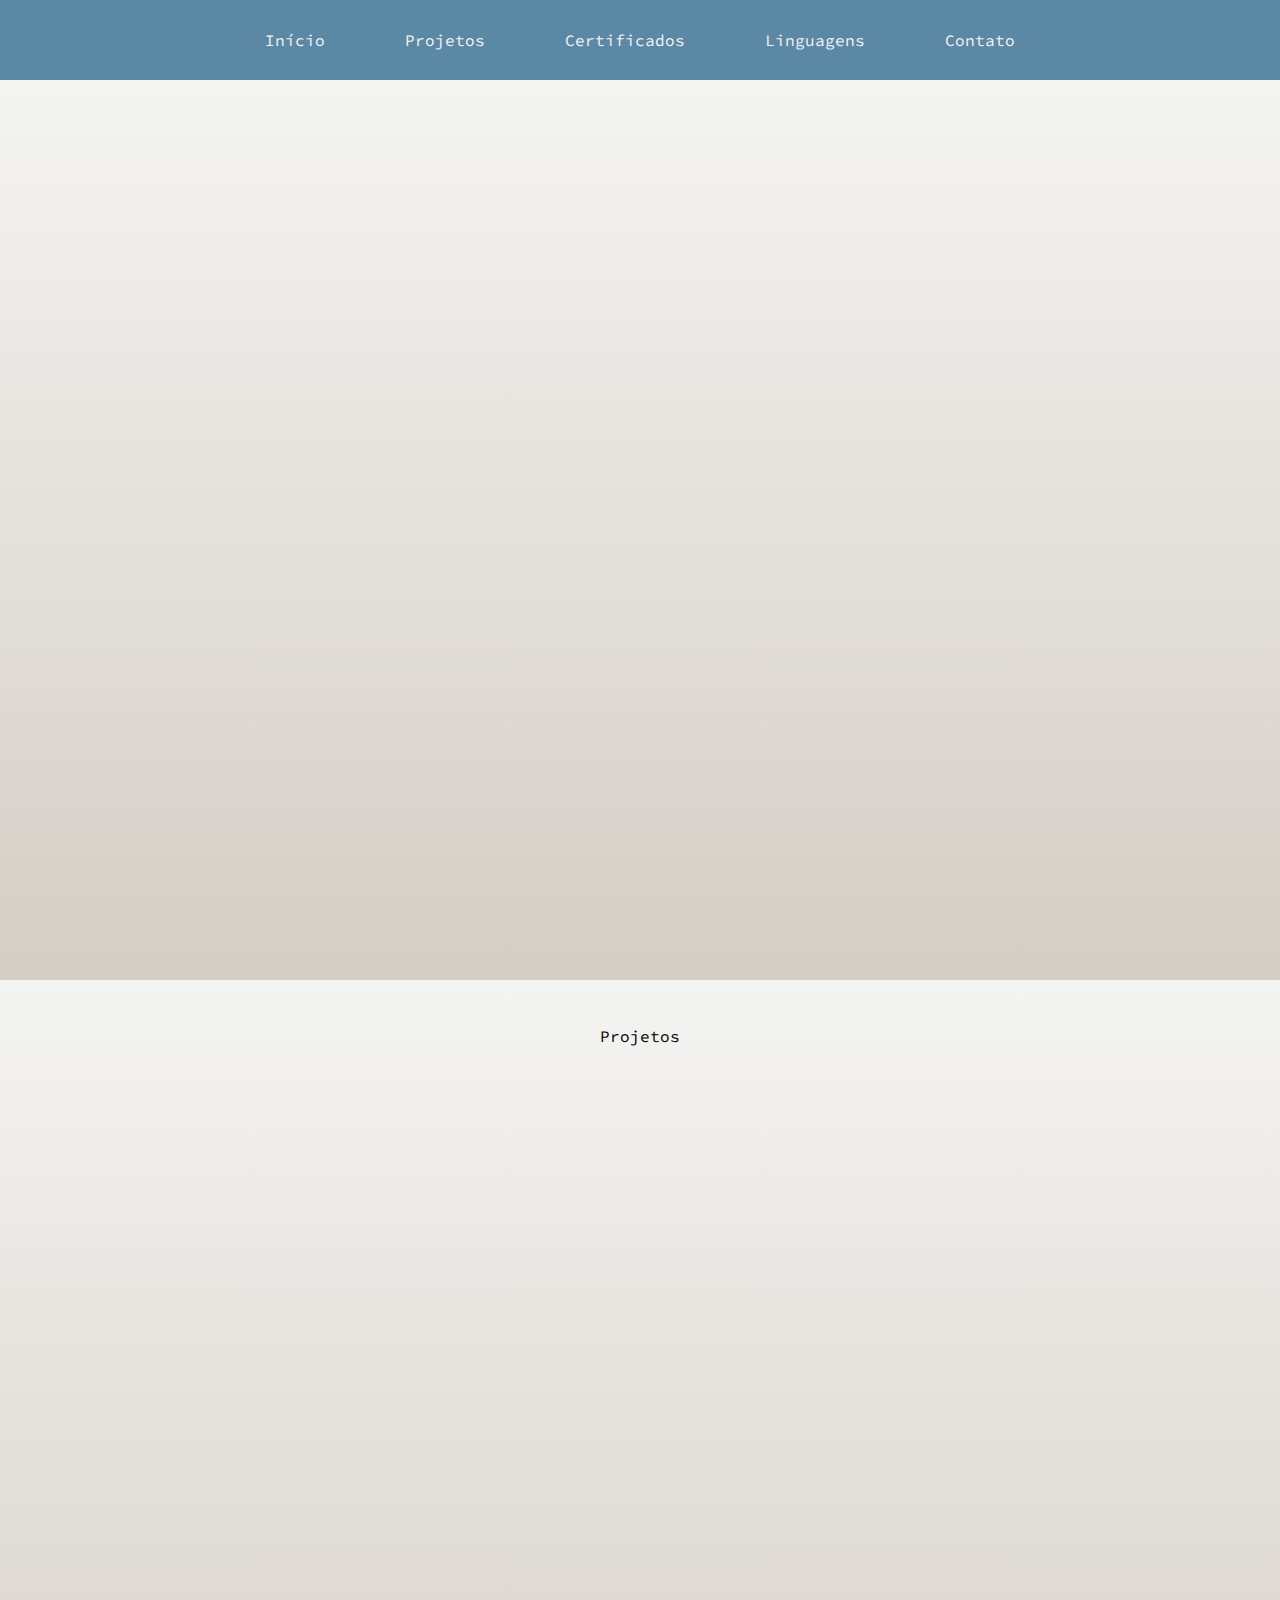
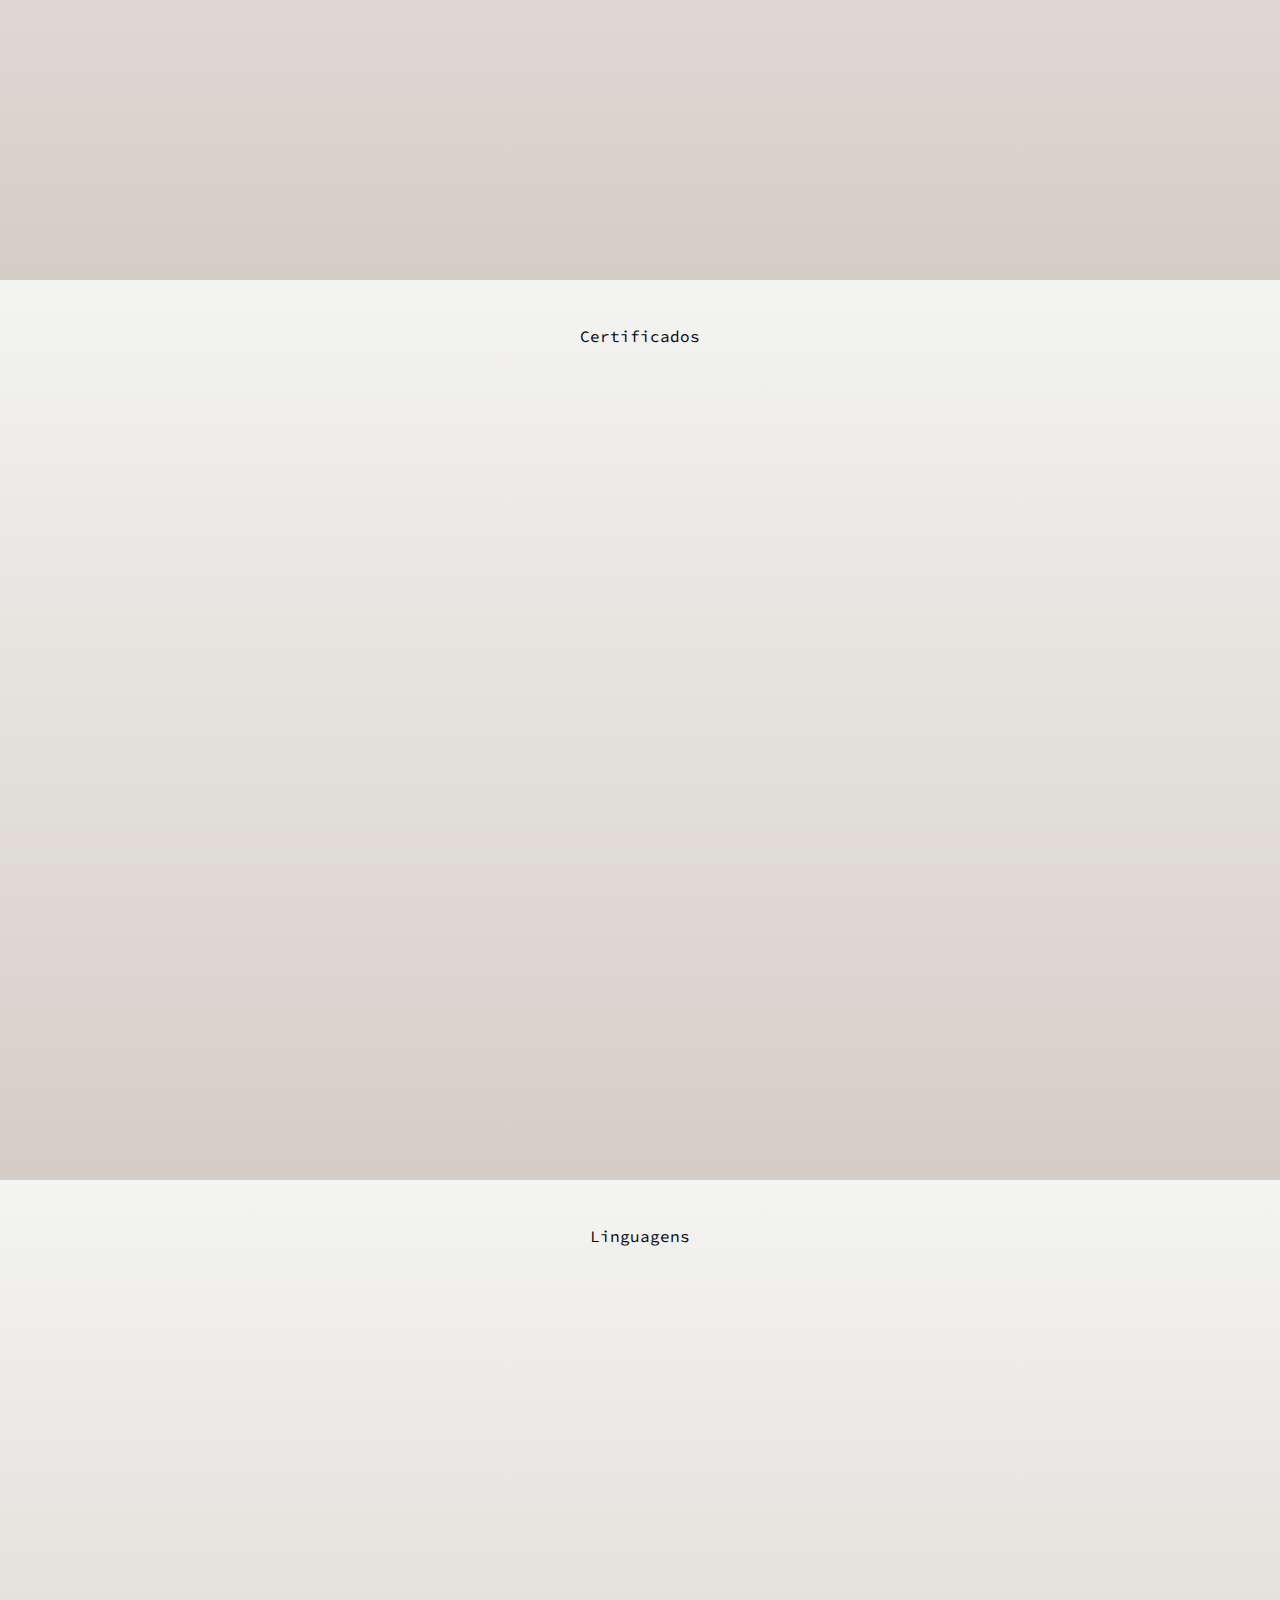
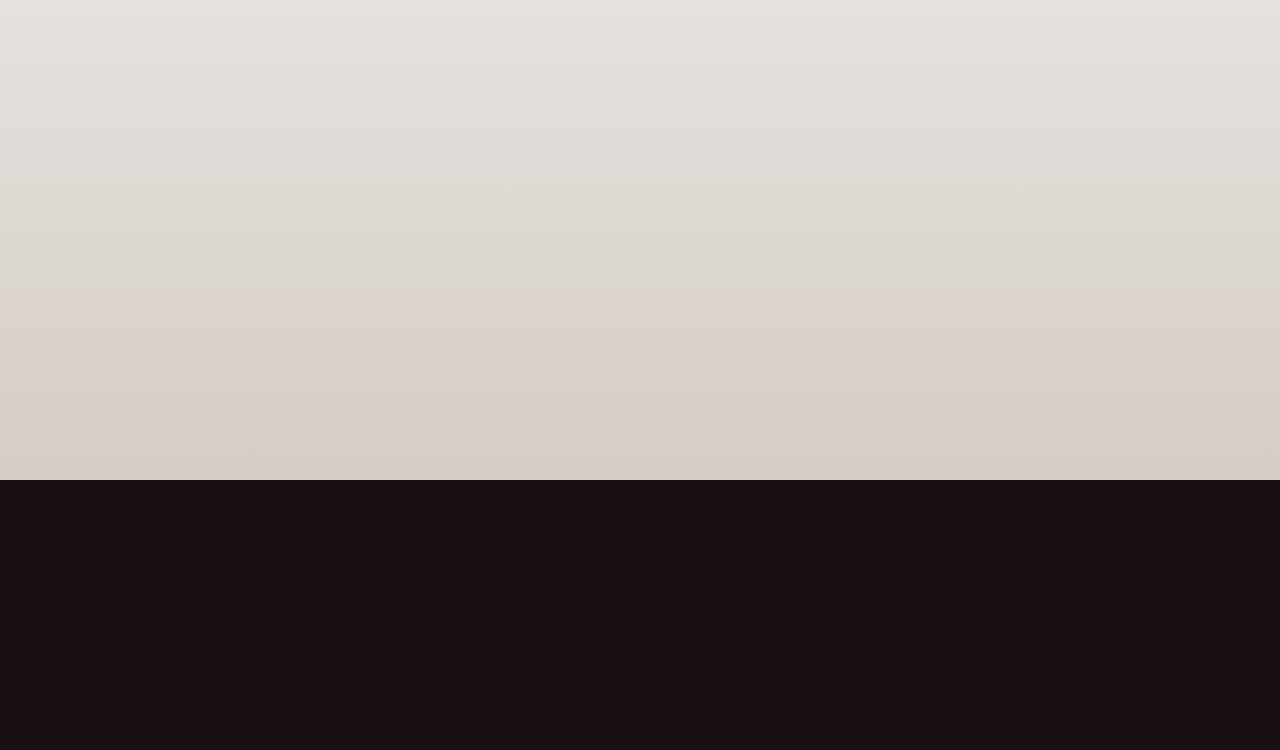
==== Portfolio/index.html @ 44da705f "Add files via upload" ====
<!DOCTYPE html>
<html lang="pt-br">

<head>
    <meta charset="UTF-8">
    <meta name="viewport" content="width=device-width, initial-scale=1.0">
    <title>Portfolio</title>

    <link rel="stylesheet" href="./css/reset.css">
    <link rel="stylesheet" href="./css/style.css">

    <link href="https://cdn.jsdelivr.net/npm/bootstrap@5.2.0/dist/css/bootstrap.min.css" rel="stylesheet"
        integrity="sha384-gH2yIJqKdNHPEq0n4Mqa/HGKIhSkIHeL5AyhkYV8i59U5AR6csBvApHHNl/vI1Bx" crossorigin="anonymous">

    <link rel="preconnect" href="https://fonts.googleapis.com">
    <link rel="preconnect" href="https://fonts.gstatic.com" crossorigin>
    <link href="https://fonts.googleapis.com/css2?family=Source+Code+Pro&display=swap" rel="stylesheet">

</head>

<body id="inicio">

    <header class="container-fluid sticky-top bg__light__blue">

        <nav class="header-nav">
            <a href="#inicio" class="header__links">Início</a>
            <a href="#projetos" class="header__links">Projetos</a>
            <a href="#certificados" class="header__links">Certificados</a>
            <a href="#linguagens" class="header__links">Linguagens</a>
            <a href="#contato" class="header__links">Contato</a>
        </nav>

    </header>

    <main>
        <!-- Início -->
        <section class="container-fluid main-containers bg__white__gray">

        </section>
        <!-- Fim Início -->

        <!-- Projetos -->
        <section class="container-fluid main-containers bg__white__gray" id="projetos">

            <h1 class="main__titles">Projetos</h1>

        </section>
        <!-- Fim Projetos -->

        <!-- Certificados -->
        <section class="container-fluid main-containers bg__white__gray" id="certificados">

            <h1 class="main__titles">Certificados</h1>

        </section>
        <!-- Fim Certificados -->

        <!-- Linguagens -->
        <section class="container-fluid main-containers bg__white__gray" id="linguagens">

            <h1 class="main__titles">Linguagens</h1>

        </section>
        <!-- Fim Linguagens -->

    </main>

    <footer class="container-fluid footer-container bg-black" id="contato">

        <!-- Contato -->
        <section>
        </section>
        <!-- Fim Contato -->

        <!-- Icones -->
        <section>

        </section>
        <!-- Fim Icones -->

    </footer>

</body>

</html>
---- Portfolio/css/style.css ----
:root {

    --light-gray: #d4cdc5;
    --light-blue: #5b88a5;
    --white: #f4f4f2;
    --black: #191013;
    --dark-blue: #243a69;
}

.bg__light__blue {
    background-color: var(--light-blue);
}

.bg__white__gray {
    background: linear-gradient(var(--white), var(--light-gray));
}

.bg-black {
    background-color: var(--black);
}

.header-nav {
    display: flex;
    align-items: center;
    justify-content: center;
    
}

.header__links {
    text-decoration: none;
    color: var(--white);
    font-family: 'Source Code Pro', monospace;
    border-radius: 10px;
    padding: 0.5em 1em;
    margin: 1.5em 1.5em;
    transition: 0.5s;
}

.header__links:hover {
    background-color: var(--white);
    border-radius: 10px;
    color: var(--black);
    padding: 0.5em 1em;
    
}

.main-containers {
    min-height: 100vh;
}

.main__titles {
    font-family: 'Source Code Pro', monospace;
    text-align: center;
    padding-top: 3em;

}

.footer-container {
    min-height: 30vh;
}
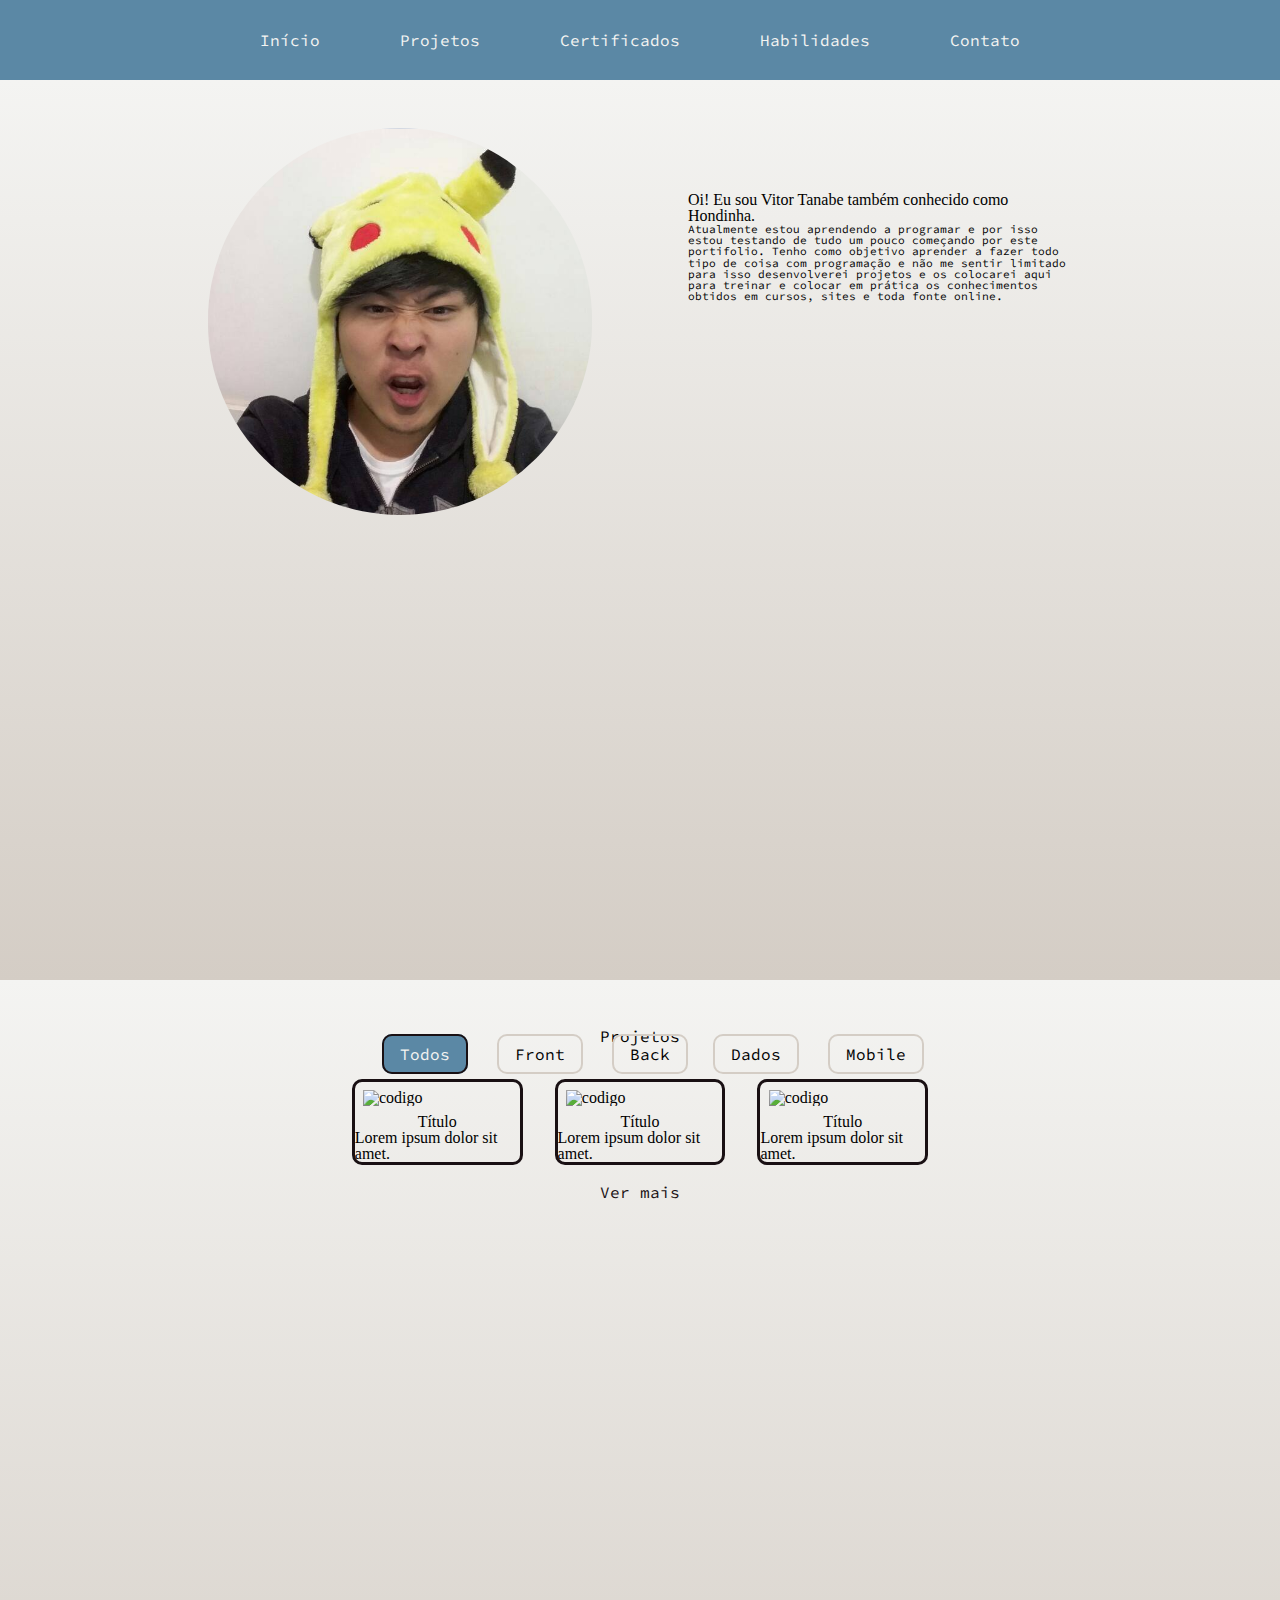
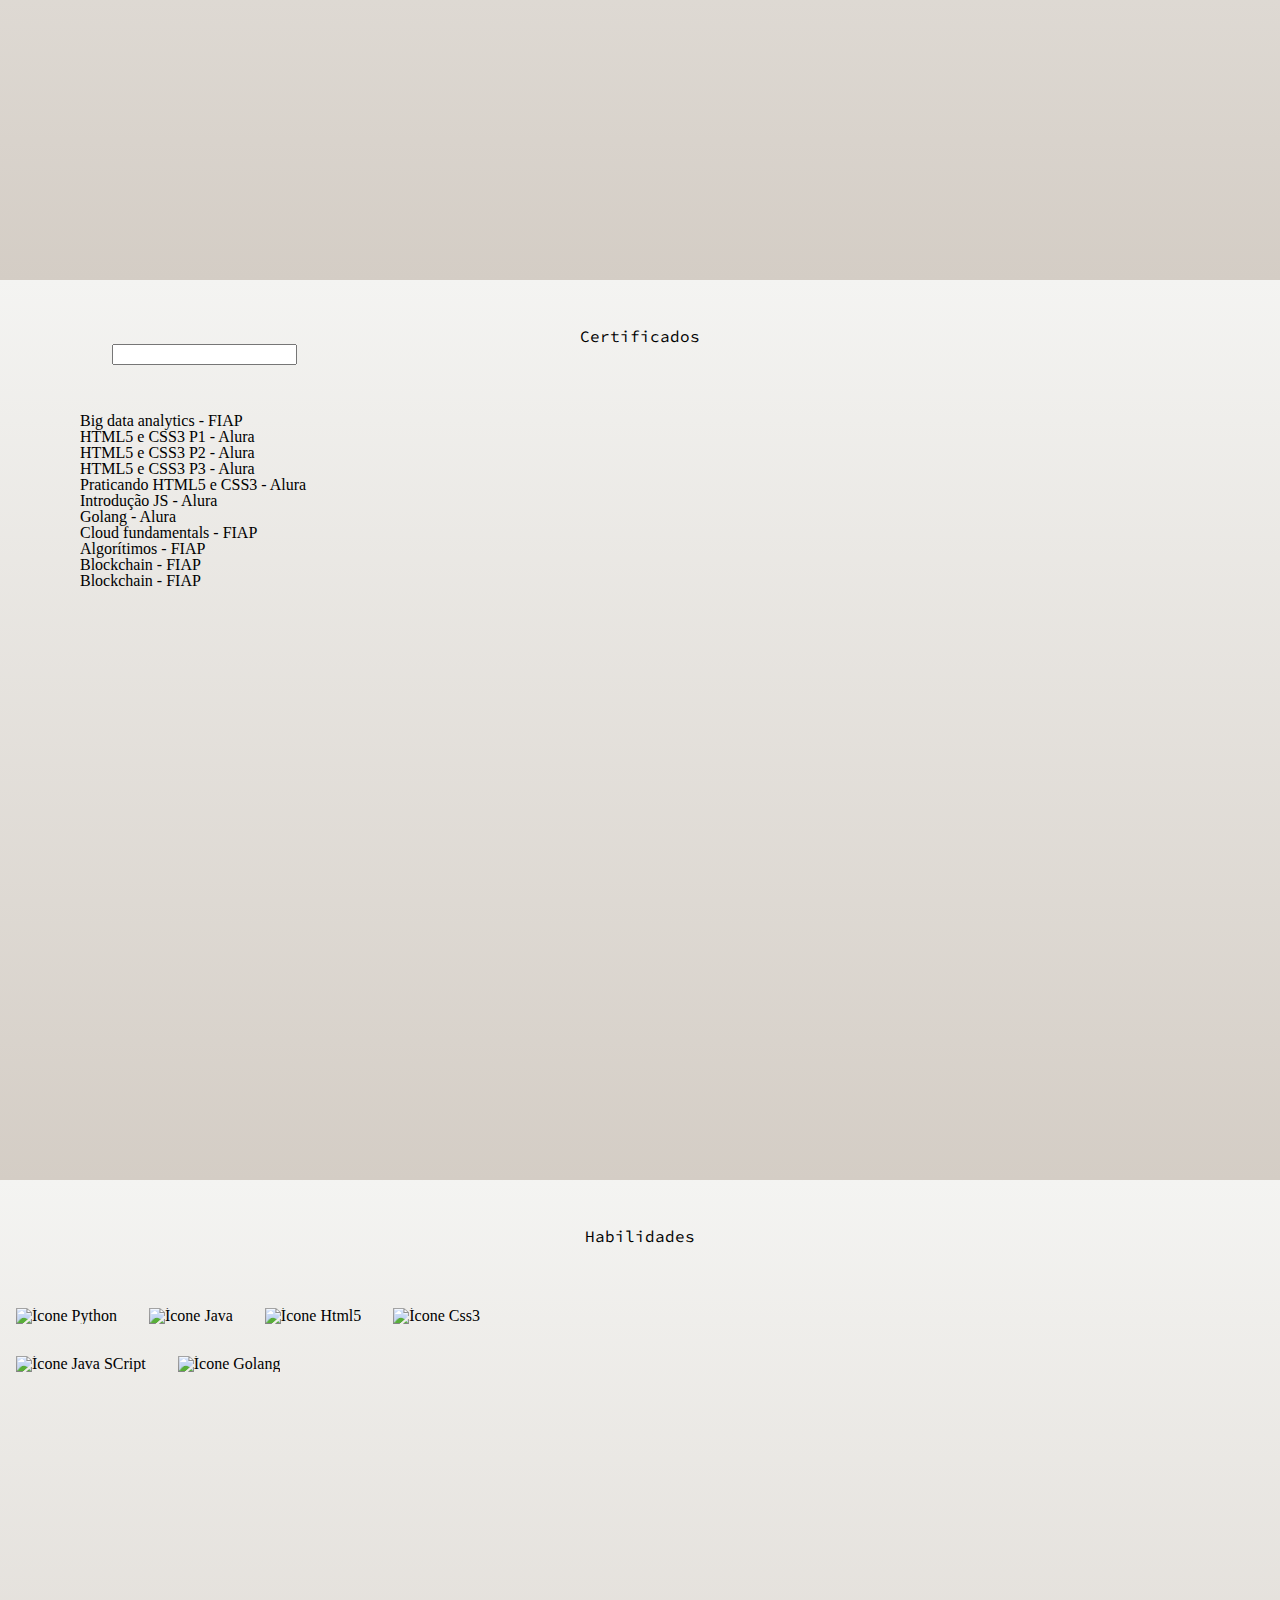
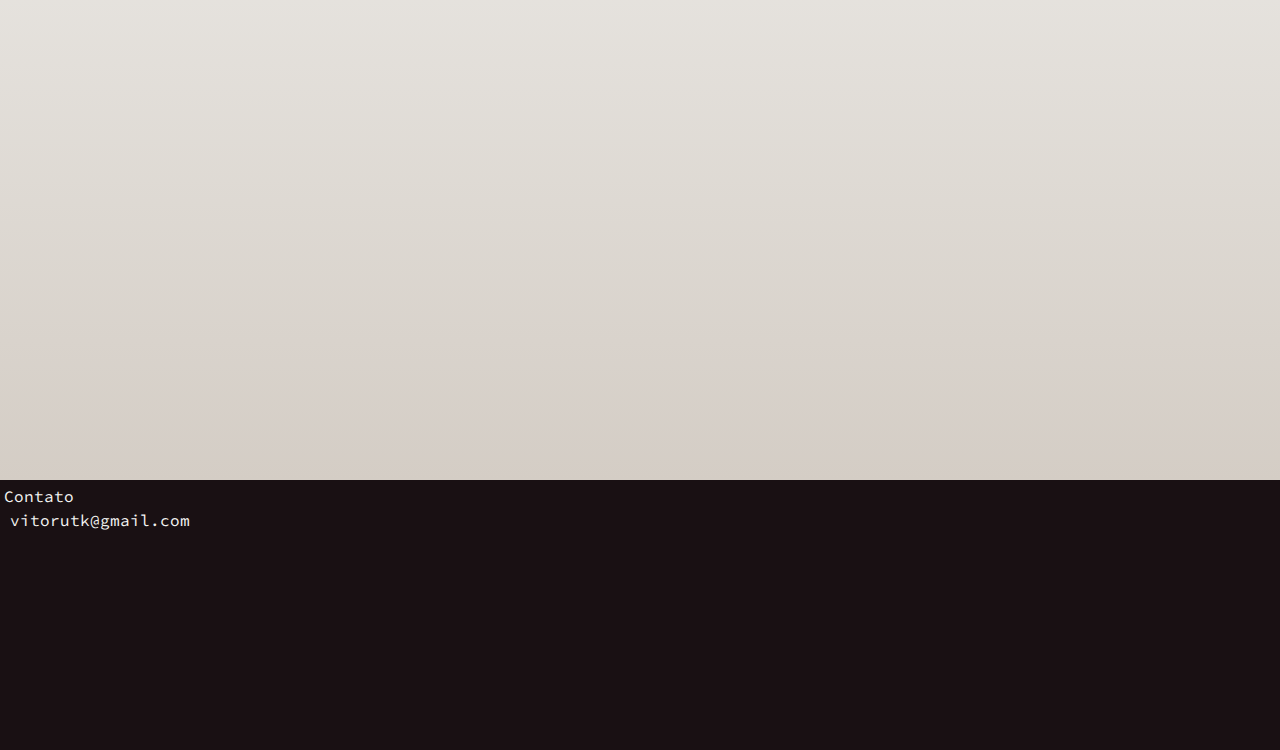
==== commit 0dcd41f1: "Add files via upload" ====
--- a/Portfolio/index.html
+++ b/Portfolio/index.html
@@ -16,6 +16,8 @@
     <link rel="preconnect" href="https://fonts.gstatic.com" crossorigin>
     <link href="https://fonts.googleapis.com/css2?family=Source+Code+Pro&display=swap" rel="stylesheet">
 
+    <link rel="stylesheet" href="https://cdn.jsdelivr.net/gh/devicons/devicon@v2.15.1/devicon.min.css">
+
 </head>
 
 <body id="inicio">
@@ -26,7 +28,7 @@
             <a href="#inicio" class="header__links">Início</a>
             <a href="#projetos" class="header__links">Projetos</a>
             <a href="#certificados" class="header__links">Certificados</a>
-            <a href="#linguagens" class="header__links">Linguagens</a>
+            <a href="#habilidades" class="header__links">Habilidades</a>
             <a href="#contato" class="header__links">Contato</a>
         </nav>
 
@@ -34,34 +36,230 @@
 
     <main>
         <!-- Início -->
-        <section class="container-fluid main-containers bg__white__gray">
+        <section class="container-fluid main-containers bg__white__gray container__inicio">
+
+            <div class="container__inicio__partes">
+                <img class="inicio__img" src="./img/Perfil.png" alt="Foto de vitor tanabe com touca de pikachu">
+            </div>
+
+            <div class="container__inicio__partes inicio__descricao">
+                <h2 class="inico__title">Oi! Eu sou Vitor Tanabe também conhecido como Hondinha.</h2>
+                <p class="inicio__text">Atualmente estou aprendendo a programar e por isso estou testando de tudo um pouco começando por este portifolio. Tenho como objetivo aprender a fazer todo tipo de coisa com programação e não me sentir limitado para isso desenvolverei projetos e os colocarei aqui para treinar e colocar em prática os conhecimentos obtidos em cursos, sites e toda fonte online.</p>
+            </div>
+
 
         </section>
         <!-- Fim Início -->
 
         <!-- Projetos -->
-        <section class="container-fluid main-containers bg__white__gray" id="projetos">
+        <section class="main-containers container__flex bg__white__gray" id="projetos">
 
             <h1 class="main__titles">Projetos</h1>
 
+            <div class="container-fluid container__projects">
+            
+                <ul>
+                    <li class="projects__li">
+                        <input class="projects__input" type="radio" name="projetos" id="todos" checked>
+                        <label class="projects__label" for="todos">Todos</label>
+                    </li>
+
+                    <li class="projects__li">
+                        <input class="projects__input" type="radio" name="projetos" id="front">
+                        <label class="projects__label" for="front">Front</label>
+                    </li>
+
+                    <li class="projects__li">
+                        <input class="projects__input" type="radio" name="projetos" id="back">
+                        <label class="projects__label" for="back">Back</label>
+
+                    <li class="projects__li">
+                        <input class="projects__input" type="radio" name="projetos" id="dados">
+                        <label class="projects__label" for="dados">Dados</label>
+                    </li>
+
+                    <li class="projects__li">
+                        <input class="projects__input" type="radio" name="projetos" id="mobile">
+                        <label class="projects__label" for="mobile">Mobile</label>
+                    </li>
+
+                </ul>
+
+            </div>
+
+            <div class="card__container">
+
+                <div class="card__style">
+                    <img class="card__image" src="./img/codigo.jpg" alt="codigo">
+
+                    <h4 class="card__title">Título</h4>
+
+                    <p>Lorem ipsum dolor sit amet.</p>
+                </div>
+
+                <div class="card__style">
+                    <img class="card__image" src="./img/codigo.jpg" alt="codigo">
+
+                    <h4 class="card__title">Título</h4>
+
+                    <p>Lorem ipsum dolor sit amet.</p>
+                </div>
+
+                <div class="card__style">
+                    <img class="card__image" src="./img/codigo.jpg" alt="codigo">
+
+                    <h4 class="card__title">Título</h4>
+
+                    <p>Lorem ipsum dolor sit amet.</p>
+                </div>
+                
+            </div>
+
+            <div class="container-fluid project-container__link">
+                <a class="project__link" href="">Ver mais</a>
+            </div>
+
         </section>
         <!-- Fim Projetos -->
 
         <!-- Certificados -->
-        <section class="container-fluid main-containers bg__white__gray" id="certificados">
+        <section class="main-containers bg__white__gray" id="certificados">
 
             <h1 class="main__titles">Certificados</h1>
 
+            <div class="certificados-container__procurar">
+                <label for="certificados"></label>
+                <input type="text">
+            </div>
+            
+            <div class="certificados-container certificados__list">
+
+                <ul>
+                    <li>
+                        <p>Big data analytics - FIAP</p>
+                    </li>
+                    <li>
+                        <p>HTML5 e CSS3 P1 - Alura</p>
+                    </li>
+                    <li>
+                        <p>HTML5 e CSS3 P2 - Alura</p>
+                    </li>
+                    <li>
+                        <p>HTML5 e CSS3 P3 - Alura</p>
+                    </li>
+                    <li>
+                        <p>Praticando HTML5 e CSS3 - Alura</p>
+                    </li>
+                    <li>
+                        <p>Introdução JS - Alura</p>
+                    </li>
+                    <li>
+                        <p>Golang - Alura</p>
+                    </li>
+                    <li>
+                        <p>Cloud fundamentals - FIAP</p>
+                    </li>
+                    <li>
+                        <p>Algorítimos - FIAP</p>
+                    </li>
+                    <li>
+                        <p>Blockchain - FIAP</p>
+                    </li>
+                    <li>
+                        <p>Blockchain - FIAP</p>
+                    </li>
+
+                </ul>
+            </div>
+
+            <div>
+
+            </div>
+
         </section>
         <!-- Fim Certificados -->
 
-        <!-- Linguagens -->
-        <section class="container-fluid main-containers bg__white__gray" id="linguagens">
-
-            <h1 class="main__titles">Linguagens</h1>
-
-        </section>
-        <!-- Fim Linguagens -->
+        <!-- Habilidades -->
+        <section class="main-containers bg__white__gray" id="habilidades">
+
+            <h1 class="main__titles">Habilidades</h1>
+
+            <section class="habilidades-container">
+                <!-- DEVICONS -->
+                <ul class="habilidades-container__icons">
+                    <!-- PYTHON -->
+                    <li>
+                        <img id="pythonicon" class="habilidades__img"
+                            src="https://cdn.jsdelivr.net/gh/devicons/devicon/icons/python/python-original.svg"
+                            alt="Ícone Python" />
+                    </li>
+                    <!-- JAVA  -->
+                    <li>
+                        <img id="javaicon" class="habilidades__img"
+                            src="https://cdn.jsdelivr.net/gh/devicons/devicon/icons/java/java-original.svg"
+                            alt="Ícone Java" />
+                    </li>
+
+                    <!-- HTML -->
+                    <li>
+                        <img id="htmlicon" class="habilidades__img"
+                            src="https://cdn.jsdelivr.net/gh/devicons/devicon/icons/html5/html5-original.svg"
+                            alt="Ícone Html5" />
+                    </li>
+                    <!-- CSS -->
+                    <li>
+                        <img id="cssicon" class="habilidades__img"
+                            src="https://cdn.jsdelivr.net/gh/devicons/devicon/icons/css3/css3-original.svg"
+                            alt="Ícone Css3" />
+                    </li>
+                    <!-- JS -->
+                    <li>
+                        <img id="jsicon" class="habilidades__img"
+                            src="https://cdn.jsdelivr.net/gh/devicons/devicon/icons/javascript/javascript-original.svg"
+                            alt="Ícone Java SCript" />
+                    </li>
+                    <!-- GOlang -->
+                    <li>
+                        <img id="goicon" class="habilidades__img"
+                            src="https://cdn.jsdelivr.net/gh/devicons/devicon/icons/go/go-original.svg"
+                            alt="Ícone Golang" />
+                    </li>
+                </ul>
+
+
+                <div class="habilidades-container__text">
+                    <ul>
+                        <!-- PYTHON -->
+                        <li>
+                            <h2 id="pythontxt" class="habilidade__name invisivel">Python</h2>
+                        </li>
+                        <!-- JAVA -->
+                        <li>
+                            <h2 id="javatxt" class="habilidade__name invisivel">Java</h2>
+                        </li>
+                        <!-- HTML -->
+                        <li>
+                            <h2 id="htmltxt" class="habilidade__name invisivel">Html5</h2>
+                        </li>
+                        <!-- CSS -->
+                        <li>
+                            <h2 id="csstxt" class="habilidade__name invisivel">Css3</h2>
+                        </li>
+                        <!-- JS -->
+                        <li>
+                            <h2 id="jstxt" class="habilidade__name invisivel">JavaScript</h2>
+                        </li>
+                        <!-- GOlang -->
+                        <li>
+                            <h2 id="gotxt" class="habilidade__name invisivel">GO</h2>
+                        </li>
+                    </ul>
+                </div>
+
+            </section>
+
+        </section>
+        <!-- Fim Habilidades -->
 
     </main>
 
@@ -69,17 +267,37 @@
 
         <!-- Contato -->
         <section>
+
+            <h2 class="footer__title">Contato</h2>
+
+            <p class="footer__text">vitorutk@gmail.com</p>
+
+
         </section>
         <!-- Fim Contato -->
 
         <!-- Icones -->
-        <section>
+        <section class="footer-container__icons">
+
+            <!-- LINKEDIN -->
+            <a class="footer__link" href="https://www.linkedin.com/in/vitorutagawatanabe/" target="_blank">
+                <i class="devicon-linkedin-plain footer__icon"></i>
+            </a>
+
+            <!-- GITHUB -->
+            <a class="footer__link" href="https://github.com/VituHonda" target="_blank">
+                <i class="devicon-github-original footer__icon"></i>
+            </a>
 
         </section>
         <!-- Fim Icones -->
 
     </footer>
 
+    <!-- LINK JS -->
+    <script src="./js/nomeHabilidade.js"></script>
+
+
 </body>
 
 </html>--- a/Portfolio/css/style.css
+++ b/Portfolio/css/style.css
@@ -1,5 +1,4 @@
 :root {
-
     --light-gray: #d4cdc5;
     --light-blue: #5b88a5;
     --white: #f4f4f2;
@@ -23,7 +22,13 @@
     display: flex;
     align-items: center;
     justify-content: center;
-    
+
+}
+
+.container__flex {
+    display: flex;
+    flex-direction: column;
+    align-items: center;
 }
 
 .header__links {
@@ -41,7 +46,7 @@
     border-radius: 10px;
     color: var(--black);
     padding: 0.5em 1em;
-    
+
 }
 
 .main-containers {
@@ -52,9 +57,206 @@
     font-family: 'Source Code Pro', monospace;
     text-align: center;
     padding-top: 3em;
-
+}
+
+.container__inicio {
+    display: flex;
+    flex-wrap: wrap;
+    justify-content: center;
+}
+
+.container__inicio__partes {
+    width: 30%;
+    margin: 3em 3em 0 3em;
+}
+
+.inicio__img {
+    width: 100%;
+    border-radius: 300px;
+}
+
+.inicio__descricao {
+    margin-top: 7em;
+}
+
+.inicio__title {
+    font-family: 'Source Code Pro', monospace;
+    font-size: 1em;
+}
+
+.inicio__text {
+    font-family: 'Source Code Pro', monospace;
+    font-size: 0.7em;
+}
+
+
+.container__projects {
+    display: flex;
+    justify-content: center;
+}
+
+.projects__li {
+    display: inline-block;
+}
+
+.projects__input {
+    visibility:hidden;
+}
+
+.projects__label {
+    cursor: pointer;
+    padding: 0.5em 1em;
+    margin-top: 1em;
+    font-family: 'Source Code Pro', monospace;
+    font-size: 1em;
+    border: var(--light-gray) solid 2px;
+    border-radius: 10px;
+}
+
+.projects__input:checked + .projects__label {
+    background: var(--light-blue);
+    padding: 0.5em 1em;
+    border-radius: 10px;
+    color: var(--white);
+    font-family: 'Source Code Pro', monospace;
+    font-size: 1em;
+    border: var(--black) solid 2px;
+}
+
+.card__container {
+    display: flex;
+    justify-content: center;
+    align-items: center;
+    flex-wrap: wrap;
+}
+
+.card__style {
+    display: flex;
+    flex-direction: column;
+    align-items: center;
+    width: 25%;
+    border: var(--black) solid 0.2em;
+    margin: 1em;
+    border-radius: 10px;
+
+}
+
+.card__image {
+    margin-top: 0.5em;
+    width: 90%;
+    height: auto;
+}
+
+.card__title {
+    margin-top: 0.5em;
+}
+
+.project__link {
+    text-decoration: none;
+    color: var(--black);
+    font-family: 'Source Code Pro', monospace;
+    padding: 0.2em 0.5em;
+    border-radius: 10px;
+    
+}
+
+.project__link:hover {
+    color: var(--white);
+    background: var(--dark-blue);
+}
+
+.project-container__link {
+    display: flex;
+    justify-content: right;
+    margin-bottom: 1em;
+
+
+}
+
+.certificados-container {
+    width: 30%;
+    height: 50vh;
+    margin: 3em 1em 1em 5em ;
+}
+
+.certificados-container__procurar {
+    width: 30%;
+    margin-left: 7em ;
+}
+
+.certificados__list {
+    overflow: scroll;
+}
+
+
+.habilidades-container {
+    display: grid;
+    grid-template-columns: 50% 50%;
+    margin-top: 3em;
+}
+
+.habilidades-container__icons {
+    display: flex;
+    flex-wrap: wrap;
+
+}
+
+.habilidades-container__text {
+    display: flex;
+    justify-content: left;
+    margin: 1em 5em;
+}
+
+.habilidades__img {
+    width: 3em;
+    height: auto;
+    margin: 1em 1em;
+}
+
+.habilidade__name {
+    font-family: 'Source Code Pro', monospace;
+    position: absolute;
 }
 
 .footer-container {
     min-height: 30vh;
+    display: grid;
+    grid-template-columns: 50% 50%;
+}
+
+.footer-container__icons {
+    display: flex;
+    align-items: last baseline;
+    justify-content: right;
+}
+
+.footer__title {
+    margin: 0.5em 0.25em;
+    font-family: 'Source Code Pro', monospace;
+    color: var(--white);
+}
+
+.footer__text {
+    margin: 0.5em 0.6em;
+    font-family: 'Source Code Pro', monospace;
+    color: var(--white);
+}
+
+.footer__link {
+    text-decoration: none;
+    margin: 1em 0.5em;
+}
+
+.footer__icon {
+    font-size: 2em;
+    color: var(--white);
+}
+
+.invisivel {
+    opacity: 0;
+    transition: 0.5s;
+}
+
+.fade__down {
+    transform: translate(0, 5em);
 }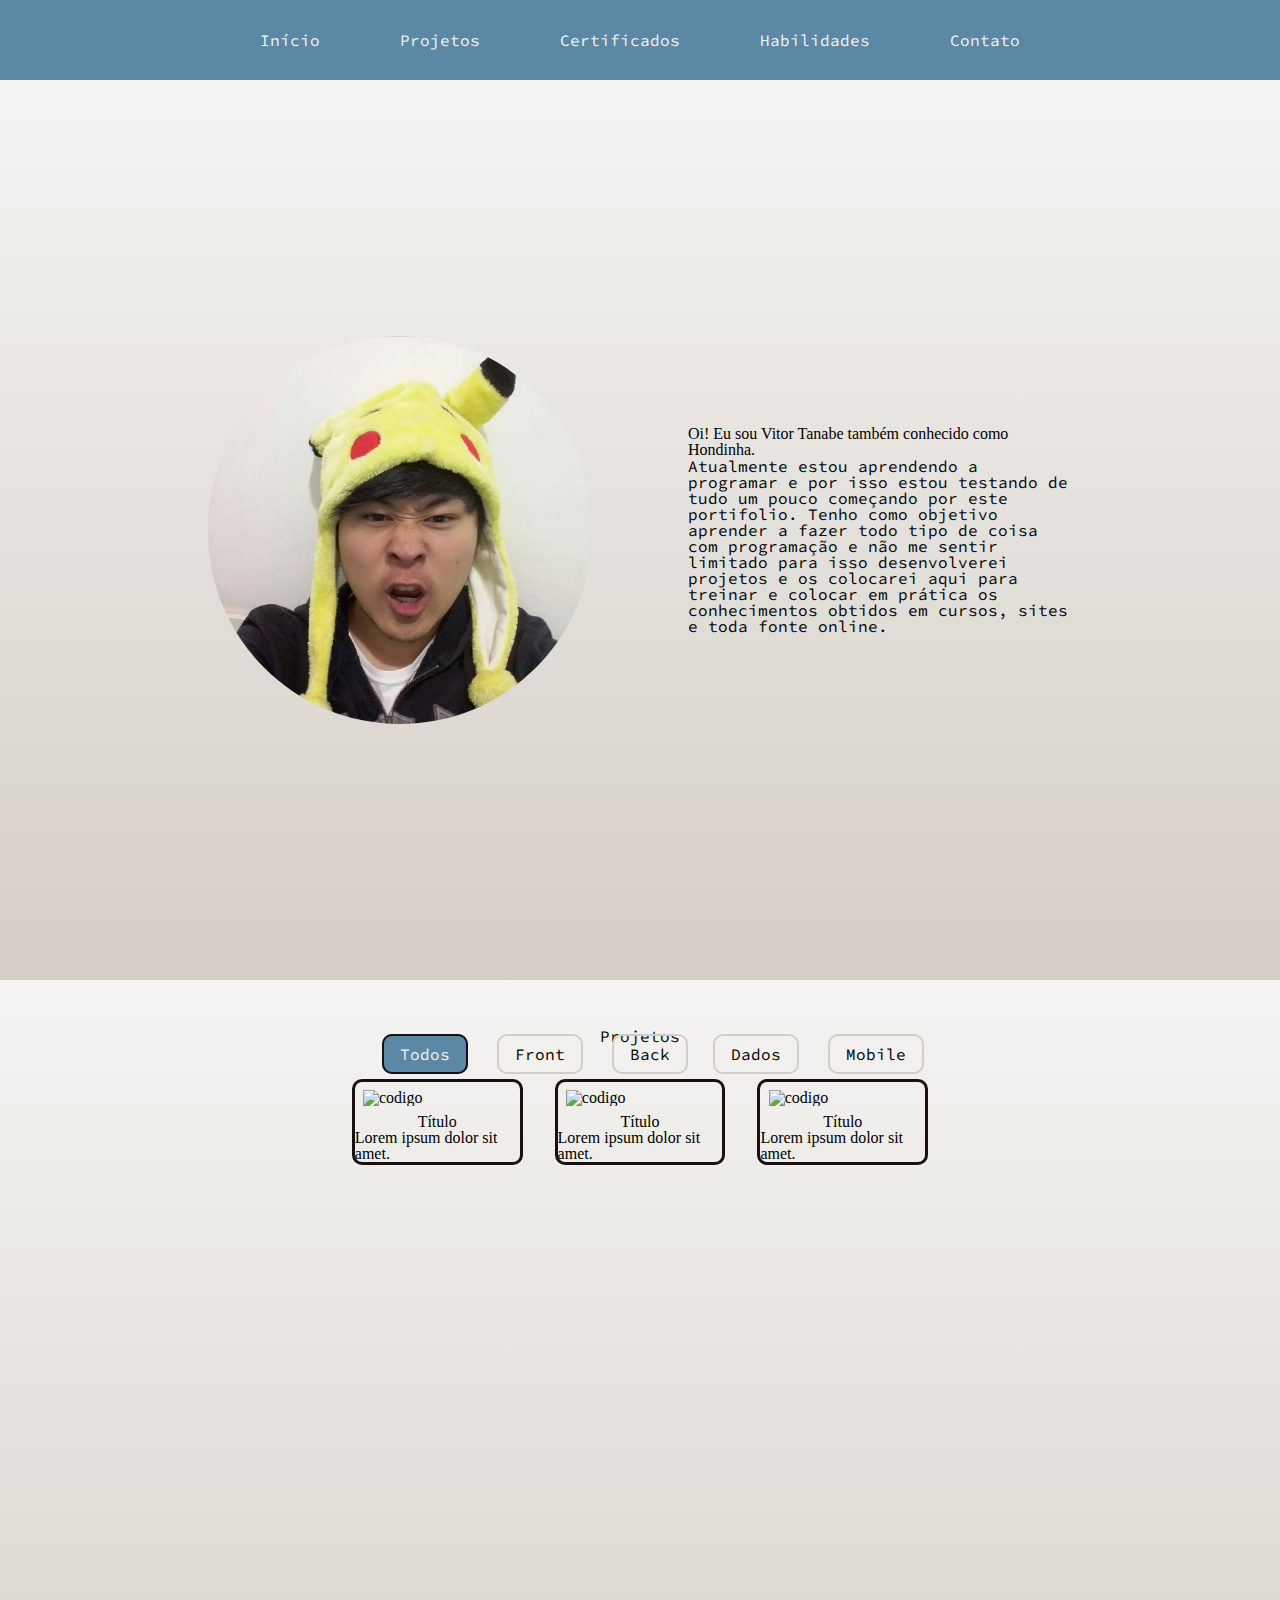
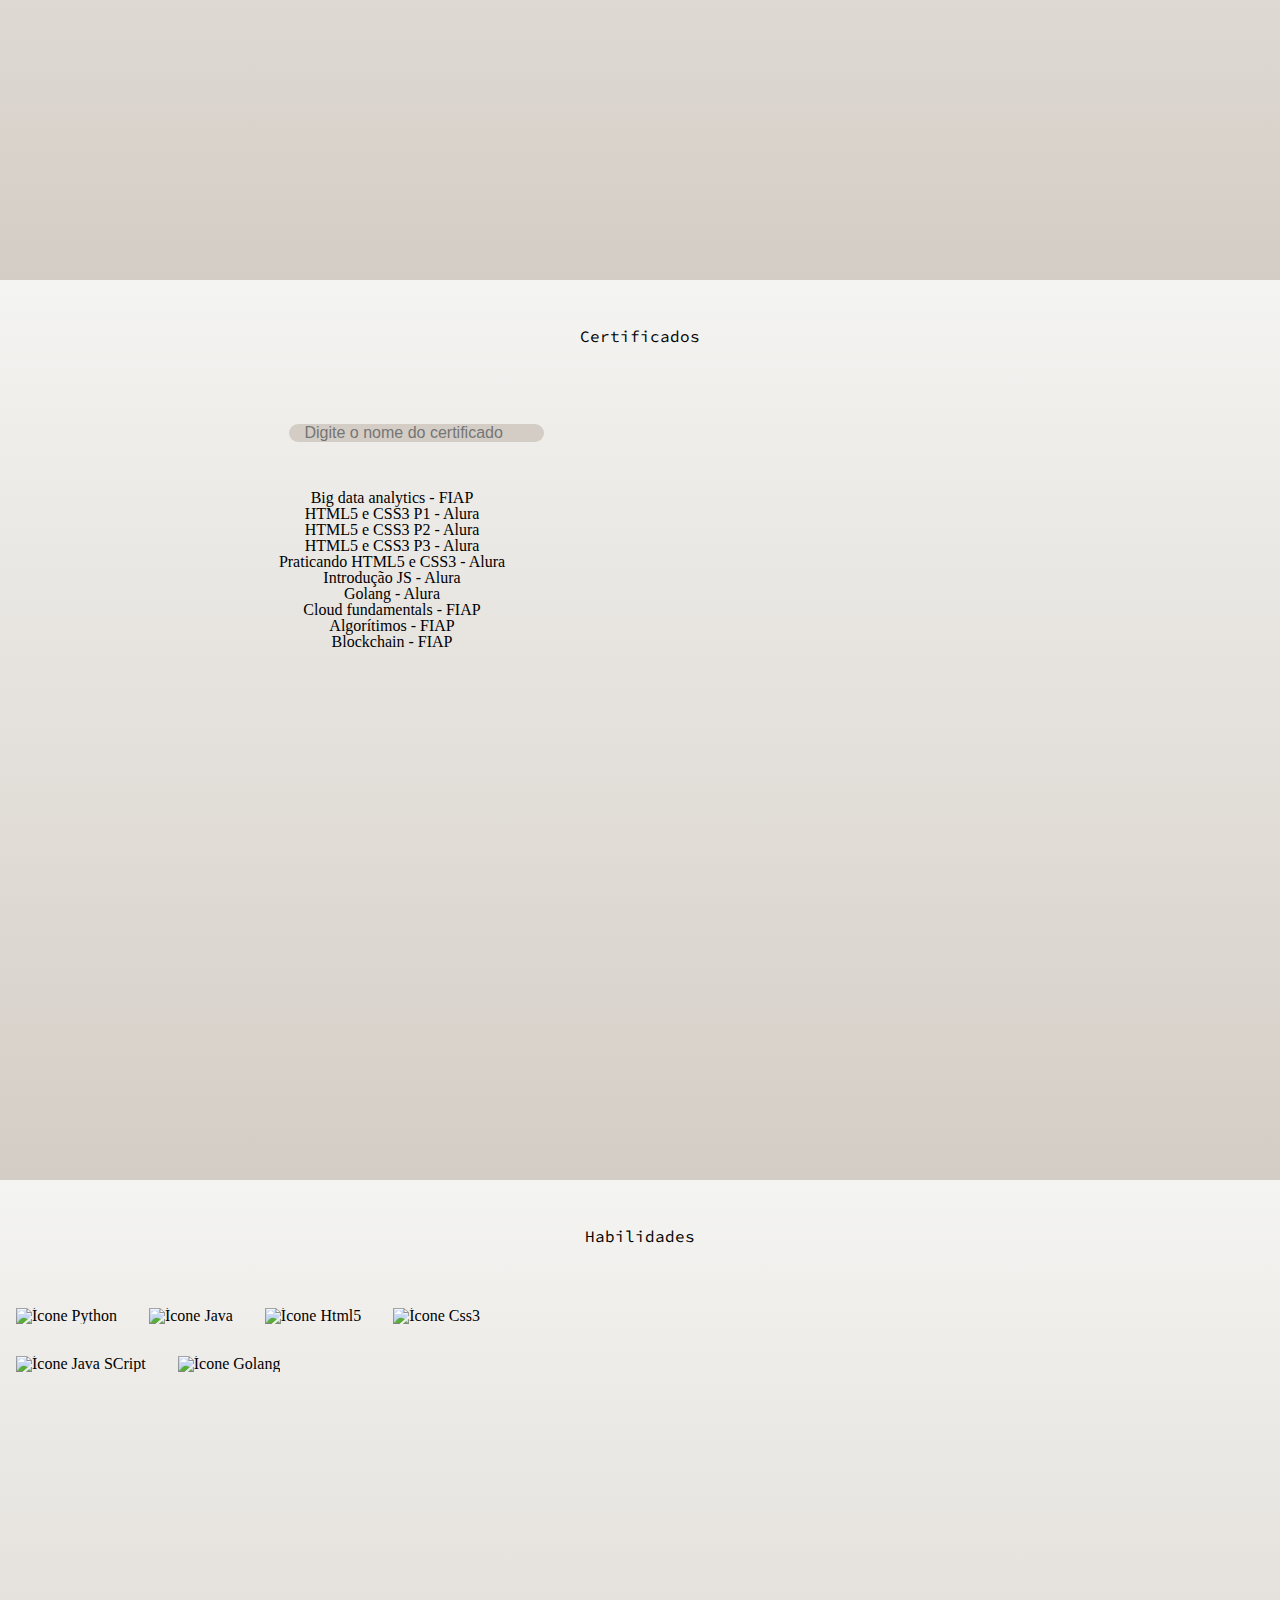
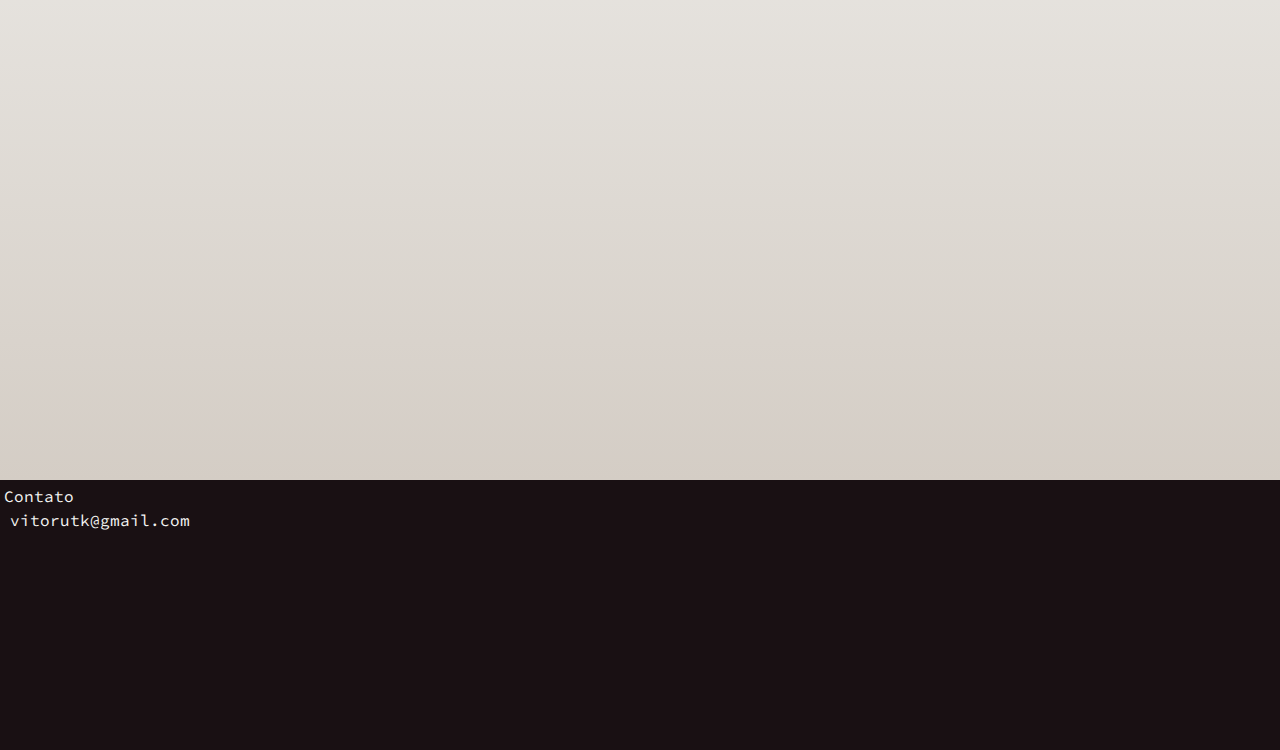
==== commit eb1c0d72: "Add files via upload" ====
--- a/Portfolio/index.html
+++ b/Portfolio/index.html
@@ -17,6 +17,10 @@
     <link href="https://fonts.googleapis.com/css2?family=Source+Code+Pro&display=swap" rel="stylesheet">
 
     <link rel="stylesheet" href="https://cdn.jsdelivr.net/gh/devicons/devicon@v2.15.1/devicon.min.css">
+
+    <link rel="stylesheet" href="https://cdnjs.cloudflare.com/ajax/libs/font-awesome/6.3.0/css/all.min.css"
+        integrity="sha512-SzlrxWUlpfuzQ+pcUCosxcglQRNAq/DZjVsC0lE40xsADsfeQoEypE+enwcOiGjk/bSuGGKHEyjSoQ1zVisanQ=="
+        crossorigin="anonymous" referrerpolicy="no-referrer" />
 
 </head>
 
@@ -38,13 +42,16 @@
         <!-- Início -->
         <section class="container-fluid main-containers bg__white__gray container__inicio">
 
-            <div class="container__inicio__partes">
+            <div class="container__inicio__img">
                 <img class="inicio__img" src="./img/Perfil.png" alt="Foto de vitor tanabe com touca de pikachu">
             </div>
 
-            <div class="container__inicio__partes inicio__descricao">
+            <div class="container__inicio__text inicio__descricao">
                 <h2 class="inico__title">Oi! Eu sou Vitor Tanabe também conhecido como Hondinha.</h2>
-                <p class="inicio__text">Atualmente estou aprendendo a programar e por isso estou testando de tudo um pouco começando por este portifolio. Tenho como objetivo aprender a fazer todo tipo de coisa com programação e não me sentir limitado para isso desenvolverei projetos e os colocarei aqui para treinar e colocar em prática os conhecimentos obtidos em cursos, sites e toda fonte online.</p>
+                <p class="inicio__text">Atualmente estou aprendendo a programar e por isso estou testando de tudo um
+                    pouco começando por este portifolio. Tenho como objetivo aprender a fazer todo tipo de coisa com
+                    programação e não me sentir limitado para isso desenvolverei projetos e os colocarei aqui para
+                    treinar e colocar em prática os conhecimentos obtidos em cursos, sites e toda fonte online.</p>
             </div>
 
 
@@ -57,7 +64,7 @@
             <h1 class="main__titles">Projetos</h1>
 
             <div class="container-fluid container__projects">
-            
+
                 <ul>
                     <li class="projects__li">
                         <input class="projects__input" type="radio" name="projetos" id="todos" checked>
@@ -112,11 +119,11 @@
 
                     <p>Lorem ipsum dolor sit amet.</p>
                 </div>
-                
+
             </div>
 
             <div class="container-fluid project-container__link">
-                <a class="project__link" href="">Ver mais</a>
+                <!-- <a class="project__link" href="">Ver mais</a> -->
             </div>
 
         </section>
@@ -127,53 +134,56 @@
 
             <h1 class="main__titles">Certificados</h1>
 
-            <div class="certificados-container__procurar">
-                <label for="certificados"></label>
-                <input type="text">
-            </div>
-            
-            <div class="certificados-container certificados__list">
-
-                <ul>
-                    <li>
-                        <p>Big data analytics - FIAP</p>
-                    </li>
-                    <li>
-                        <p>HTML5 e CSS3 P1 - Alura</p>
-                    </li>
-                    <li>
-                        <p>HTML5 e CSS3 P2 - Alura</p>
-                    </li>
-                    <li>
-                        <p>HTML5 e CSS3 P3 - Alura</p>
-                    </li>
-                    <li>
-                        <p>Praticando HTML5 e CSS3 - Alura</p>
-                    </li>
-                    <li>
-                        <p>Introdução JS - Alura</p>
-                    </li>
-                    <li>
-                        <p>Golang - Alura</p>
-                    </li>
-                    <li>
-                        <p>Cloud fundamentals - FIAP</p>
-                    </li>
-                    <li>
-                        <p>Algorítimos - FIAP</p>
-                    </li>
-                    <li>
-                        <p>Blockchain - FIAP</p>
-                    </li>
-                    <li>
-                        <p>Blockchain - FIAP</p>
-                    </li>
-
-                </ul>
-            </div>
-
-            <div>
-
+            <div class="certificado-main">
+                <div>
+                    <div class="certificados-container__procurar">
+                        <label for="certificados"></label>
+                        <input class="procurar__input" type="text" name="certificados" id="certificados"
+                            placeholder="Digite o nome do certificado">
+                        <i class="fa-solid fa-magnifying-glass procurar"></i>
+                    </div>
+
+                    <div class="certificados-container certificados__list">
+
+                        <ul id="lista-certificados">
+                            <li>
+                                <p id="cert" class="cert">Big data analytics - FIAP</p>
+                            </li>
+                            <li>
+                                <p id="cert" class="cert">HTML5 e CSS3 P1 - Alura</p>
+                            </li>
+                            <li>
+                                <p id="cert" class="cert">HTML5 e CSS3 P2 - Alura</p>
+                            </li>
+                            <li>
+                                <p id="cert" class="cert">HTML5 e CSS3 P3 - Alura</p>
+                            </li>
+                            <li>
+                                <p id="cert" class="cert">Praticando HTML5 e CSS3 - Alura</p>
+                            </li>
+                            <li>
+                                <p id="cert" class="cert">Introdução JS - Alura</p>
+                            </li>
+                            <li>
+                                <p id="cert" class="cert">Golang - Alura</p>
+                            </li>
+                            <li>
+                                <p id="cert" class="cert">Cloud fundamentals - FIAP</p>
+                            </li>
+                            <li>
+                                <p id="cert" class="cert">Algorítimos - FIAP</p>
+                            </li>
+                            <li>
+                                <p id="cert" class="cert">Blockchain - FIAP</p>
+                            </li>
+                           
+                        </ul>
+                    </div>
+                </div>
+
+                <div class="certificado-container__img">
+                    <img src="" alt="" class="certificado__img" id="certificado-img">
+                </div>
             </div>
 
         </section>
@@ -296,7 +306,8 @@
 
     <!-- LINK JS -->
     <script src="./js/nomeHabilidade.js"></script>
-
+    <script src="./js/certificados.js"></script>
+    <script src="./js/filtroCertificados.js"></script>
 
 </body>
 
--- a/Portfolio/css/style.css
+++ b/Portfolio/css/style.css
@@ -65,9 +65,17 @@
     justify-content: center;
 }
 
-.container__inicio__partes {
+.container__inicio__img {
     width: 30%;
-    margin: 3em 3em 0 3em;
+    display: flex;
+    align-items: center;
+    justify-content: center;
+    margin-right: 3em;
+}
+
+.container__inicio__text {
+    width: 30%;
+    margin-left: 3em;
 }
 
 .inicio__img {
@@ -76,17 +84,22 @@
 }
 
 .inicio__descricao {
-    margin-top: 7em;
+
+    display: flex;
+    flex-wrap: wrap;
+    flex-direction: column;
+    align-items: center;
+    justify-content: center;
 }
 
 .inicio__title {
     font-family: 'Source Code Pro', monospace;
+    font-size: 5em;
+}
+
+.inicio__text {
+    font-family: 'Source Code Pro', monospace;
     font-size: 1em;
-}
-
-.inicio__text {
-    font-family: 'Source Code Pro', monospace;
-    font-size: 0.7em;
 }
 
 
@@ -138,7 +151,7 @@
     border: var(--black) solid 0.2em;
     margin: 1em;
     border-radius: 10px;
-
+    cursor: pointer;
 }
 
 .card__image {
@@ -157,6 +170,7 @@
     font-family: 'Source Code Pro', monospace;
     padding: 0.2em 0.5em;
     border-radius: 10px;
+    font-size: 2em;
     
 }
 
@@ -167,27 +181,84 @@
 
 .project-container__link {
     display: flex;
-    justify-content: right;
+    justify-content: center;
+    margin-top: 5em;
     margin-bottom: 1em;
 
 
 }
 
+.certificado-main {
+    display: flex;
+    flex-wrap: wrap;
+    justify-content: center;
+    margin-top: 5em;
+}
+
 .certificados-container {
-    width: 30%;
-    height: 50vh;
     margin: 3em 1em 1em 5em ;
+    width: clamp(50% 70% 90%);
 }
 
 .certificados-container__procurar {
-    width: 30%;
+    width: clamp(50% 70% 90%);
     margin-left: 7em ;
+    display: flex;
+}
+
+.procurar__input {
+    border: transparent;
+    border-radius: 30px 0 0 30px;
+    background-color: var(--light-gray);
+    padding: 0 1em;
+    width: clamp(50% 70% 90%);
+    font-size: 1em;
+}
+
+.procurar {
+    padding: 1.5% 0.5em;
+    background-color: var(--light-gray);
+    border-radius: 0 30px 30px 0;
+    cursor: pointer;
 }
 
 .certificados__list {
     overflow: scroll;
-}
-
+    overflow-x: hidden;
+    cursor: pointer;
+    
+}
+
+.certificado-container__img {
+    width: 40%;
+    margin-left: 3em;
+    display: flex;
+    justify-content: center;
+    align-items: center;
+}
+
+.certificado__img {
+    width: 95%;
+}
+
+.cert {
+    text-align: center;
+}
+
+.cert:hover {
+    background-color: var(--light-blue);
+    color: var(--white);
+    border-radius: 10px;
+    text-align: center;
+    
+}
+
+.cert_selecionado {
+    background-color: var(--dark-blue);
+    color: var(--white);
+    border-radius: 10px;
+    text-align: center;
+}
 
 .habilidades-container {
     display: grid;
@@ -208,7 +279,7 @@
 }
 
 .habilidades__img {
-    width: 3em;
+    width: 5em;
     height: auto;
     margin: 1em 1em;
 }
@@ -259,4 +330,4 @@
 
 .fade__down {
     transform: translate(0, 5em);
-}+}
